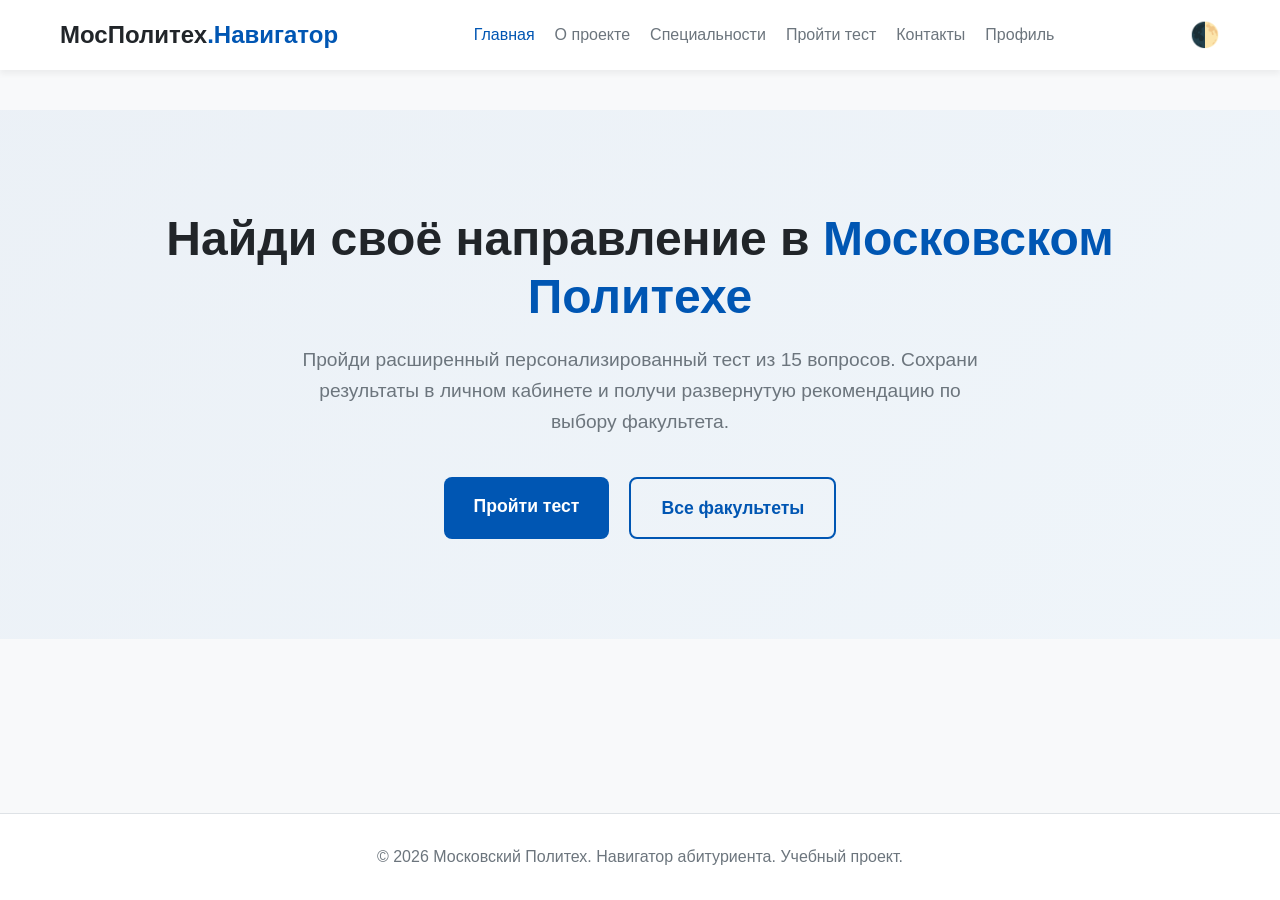
==== index.html @ 0cbd07aa "Initial commit: сайт для лабораторной работы" ====
<!DOCTYPE html>
<html lang="ru" data-theme="light">
<head>
    <meta charset="UTF-8">
    <meta name="viewport" content="width=device-width, initial-scale=1.0">
    <title>Выбор профессии | Московский Политех</title>
    <link rel="stylesheet" href="css/base.css">
    <link rel="stylesheet" href="css/layout.css">
    <link rel="stylesheet" href="css/components.css">
    <link rel="stylesheet" href="css/pages.css">
</head>
<body>
    <div class="cursor-follower"></div>
    <header class="header">
        <div class="container header__inner">
            <a href="index.html" class="logo">МосПолитех<span>.Навигатор</span></a>
            <nav class="nav">
                <a href="index.html" class="nav__link active">Главная</a>
                <a href="about.html" class="nav__link">О проекте</a>
                <a href="specialties.html" class="nav__link">Специальности</a>
                <a href="test.html" class="nav__link">Пройти тест</a>
                <a href="contacts.html" class="nav__link">Контакты</a>
                <a href="profile.html" class="nav__link" id="profile-link">Профиль</a>
            </nav>
            <div class="header__actions">
                <button id="theme-toggle" class="btn-icon" title="Сменить тему">🌓</button>
            </div>
        </div>
    </header>

    <main class="main">
        <section class="hero">
            <div class="container hero__content">
                <h1 class="hero__title">Найди своё направление в <span class="highlight">Московском Политехе</span></h1>
                <p class="hero__subtitle">Пройди расширенный персонализированный тест из 15 вопросов. Сохрани результаты в личном кабинете и получи развернутую рекомендацию по выбору факультета.</p>
                <div class="hero__buttons">
                    <a href="test.html" class="btn btn--primary btn--large">Пройти тест</a>
                    <a href="specialties.html" class="btn btn--outline btn--large">Все факультеты</a>
                </div>
            </div>
        </section>
    </main>

    <div id="auth-modal" class="modal">
        <div class="modal__content">
            <span class="modal__close">&times;</span>
            <div id="login-view">
                <h2>Вход в профиль</h2>
                <form id="login-form">
                    <input type="email" id="login-email" placeholder="Электронная почта" required>
                    <input type="password" id="login-password" placeholder="Пароль" required>
                    <button type="submit" class="btn btn--primary btn--full">Войти</button>
                </form>
                <p class="auth-toggle">Нет аккаунта? <span id="show-register">Зарегистрироваться</span></p>
            </div>
            <div id="register-view" style="display: none;">
                <h2>Регистрация</h2>
                <form id="register-form">
                    <div class="form-row">
                        <input type="text" id="reg-firstname" placeholder="Имя" required>
                        <input type="text" id="reg-lastname" placeholder="Фамилия" required>
                    </div>
                    <input type="number" id="reg-age" placeholder="Возраст" min="14" max="30" required>
                    <input type="email" id="reg-email" placeholder="Электронная почта" required>
                    <input type="password" id="reg-password" placeholder="Пароль" required>
                    <button type="submit" class="btn btn--primary btn--full">Зарегистрироваться</button>
                </form>
                <p class="auth-toggle">Уже есть аккаунт? <span id="show-login">Войти</span></p>
            </div>
            <p class="modal__note">Регистрация нужна для сохранения развернутых результатов теста.</p>
        </div>
    </div>

    <footer class="footer">
        <div class="container"><p>&copy; 2026 Московский Политех. Навигатор абитуриента. Учебный проект.</p></div>
    </footer>

    <script src="js/main.js"></script>
    <script src="js/auth.js"></script>
</body>
</html>
---- css/base.css ----
:root {
    --bg-color: #f8f9fa;
    --text-color: #212529;
    --card-bg: #ffffff;
    --accent-color: #0056b3;
    --accent-hover: #004494;
    --secondary-color: #6c757d;
    --border-color: #dee2e6;
    --shadow: 0 4px 6px rgba(0, 0, 0, 0.05);
    --transition: all 0.3s ease;
}

[data-theme="dark"] {
    --bg-color: #121212;
    --text-color: #e9ecef;
    --card-bg: #1e1e1e;
    --accent-color: #4dabf7;
    --accent-hover: #339af0;
    --secondary-color: #adb5bd;
    --border-color: #343a40;
    --shadow: 0 4px 6px rgba(0, 0, 0, 0.3);
}

* { box-sizing: border-box; margin: 0; padding: 0; }
html { scroll-behavior: smooth; }

body {
    font-family: 'Segoe UI', Roboto, Helvetica, Arial, sans-serif;
    background-color: var(--bg-color);
    color: var(--text-color);
    transition: var(--transition);
    line-height: 1.6;
    overflow-x: hidden;
    display: flex;
    flex-direction: column;
    min-height: 100vh;
}
---- css/layout.css ----
.container { 
    max-width: 1200px; 
    margin: 0 auto; 
    padding: 0 20px; 
}

.main { 
    flex: 1; 
    padding: 40px 0; 
}

/* Header */
.header { 
    background-color: var(--card-bg); 
    box-shadow: var(--shadow); 
    position: sticky; 
    top: 0; 
    z-index: 100; 
}
.header__inner { 
    display: flex; 
    justify-content: space-between; 
    align-items: center; 
    height: 70px; 
}
.logo { 
    font-size: 1.5rem; 
    font-weight: bold; 
    color: var(--text-color); 
    text-decoration: none; 
}
.logo span { color: var(--accent-color); }

.nav { display: flex; gap: 20px; }
.nav__link { 
    color: var(--secondary-color); 
    text-decoration: none; 
    font-weight: 500; 
    transition: var(--transition); 
}
.nav__link:hover, .nav__link.active { color: var(--accent-color); }

.header__actions { display: flex; align-items: center; gap: 15px; }
.user-display { font-weight: 600; color: var(--accent-color); cursor: pointer; }

/* Footer */
.footer { 
    background-color: var(--card-bg); 
    padding: 30px 0; 
    text-align: center; 
    color: var(--secondary-color); 
    border-top: 1px solid var(--border-color); 
    margin-top: auto; 
}

/* Адаптив для шапки */
@media (max-width: 768px) {
    .header__inner { flex-direction: column; height: auto; padding: 15px 0; gap: 15px; }
    .nav { flex-wrap: wrap; justify-content: center; gap: 10px; }
}
---- css/components.css ----
/* Кнопки */
.btn { 
    padding: 10px 20px; 
    border: none; 
    border-radius: 8px; 
    cursor: pointer; 
    font-weight: 600; 
    text-decoration: none; 
    display: inline-block; 
    transition: var(--transition); 
    font-size: 1rem; 
    text-align: center;
}
.btn:disabled { opacity: 0.5; cursor: not-allowed; pointer-events: none; }
.btn--primary { background-color: var(--accent-color); color: white; }
.btn--primary:hover:not(:disabled) { background-color: var(--accent-hover); }
.btn--outline { background-color: transparent; border: 2px solid var(--accent-color); color: var(--accent-color); }
.btn--outline:hover:not(:disabled) { background-color: var(--accent-color); color: white; }
.btn--large { padding: 15px 30px; font-size: 1.1rem; }
.btn--full { width: 100%; }
.btn-icon { background: none; border: none; font-size: 1.5rem; cursor: pointer; color: var(--text-color); }

/* Карточки */
.cards-grid { 
    display: grid; 
    grid-template-columns: repeat(auto-fit, minmax(300px, 1fr)); 
    gap: 30px; 
    margin-bottom: 60px; 
}
.card { 
    background-color: var(--card-bg); 
    padding: 30px; 
    border-radius: 12px; 
    box-shadow: var(--shadow); 
    transition: var(--transition); 
    border: 1px solid var(--border-color); 
}
.card:hover { transform: translateY(-5px); box-shadow: 0 10px 20px rgba(0,0,0,0.1); }
.card h3 { margin-bottom: 15px; color: var(--accent-color); font-size: 1.2rem; }
.tag { 
    display: inline-block; 
    background-color: rgba(0, 86, 179, 0.1); 
    color: var(--accent-color); 
    padding: 4px 10px; 
    border-radius: 20px; 
    font-size: 0.85rem; 
    margin-top: 15px; 
    margin-right: 5px; 
}

/* Модальное окно */
.modal { 
    display: none; 
    position: fixed; 
    z-index: 200; 
    left: 0; top: 0; 
    width: 100%; height: 100%; 
    background-color: rgba(0,0,0,0.6); 
    align-items: center; 
    justify-content: center; 
    backdrop-filter: blur(4px); 
}
.modal__content { 
    background-color: var(--card-bg); 
    padding: 40px; 
    border-radius: 12px; 
    width: 90%; 
    max-width: 450px; 
    position: relative; 
    box-shadow: var(--shadow); 
}
.modal__close { 
    position: absolute; 
    top: 15px; right: 20px; 
    font-size: 28px; 
    cursor: pointer; 
    color: var(--secondary-color); 
}
.modal input { 
    width: 100%; 
    padding: 12px; 
    margin: 10px 0; 
    border: 1px solid var(--border-color); 
    border-radius: 6px; 
    background-color: var(--bg-color); 
    color: var(--text-color); 
    font-size: 1rem; 
}
.modal input:focus { outline: 2px solid var(--accent-color); border-color: transparent; }

/* Строка для Имени и Фамилии в одну линию */
.form-row {
    display: flex;
    gap: 15px;
}
.form-row input {
    flex: 1;
    margin: 10px 0;
}

.auth-toggle { text-align: center; margin-top: 15px; font-size: 0.9rem; color: var(--secondary-color); }
.auth-toggle span { color: var(--accent-color); cursor: pointer; font-weight: 600; text-decoration: underline; }
.modal__note { font-size: 0.8rem; color: var(--secondary-color); margin-top: 20px; text-align: center; }

/* Курсор */
.cursor-follower { 
    position: fixed; 
    width: 20px; height: 20px; 
    background-color: var(--accent-color); 
    border-radius: 50%; 
    pointer-events: none; 
    z-index: 9999; 
    transition: transform 0.1s ease-out, opacity 0.3s ease; 
    mix-blend-mode: difference; 
    opacity: 0; /* Скрыт по умолчанию, чтобы не прыгать из (0,0) */
}

/* Адаптив для модалки и курсора */
@media (max-width: 480px) {
    .form-row { flex-direction: column; gap: 0; }
    .cursor-follower { display: none !important; }
}

/* Адаптация счетчика LiveInternet в подвале */
.footer-counter {
    display: flex;
    justify-content: center;
    align-items: center;
    margin-top: 15px;
    flex-wrap: wrap;
    gap: 10px;
}
.footer-counter img, .footer-counter a {
    max-width: 100%;
    height: auto;
}
---- css/pages.css ----
/* Главная (Hero) */
.hero { 
    padding: 100px 0; 
    text-align: center; 
    background: linear-gradient(135deg, rgba(0,86,179,0.05) 0%, rgba(77,171,247,0.05) 100%); 
}
.hero__title { font-size: 3rem; margin-bottom: 20px; line-height: 1.2; }
.highlight { color: var(--accent-color); }
.hero__subtitle { font-size: 1.2rem; color: var(--secondary-color); max-width: 700px; margin: 0 auto 40px; }
.hero__buttons { display: flex; gap: 20px; justify-content: center; }

/* Общие стили страниц */
.page-title { text-align: center; margin-bottom: 40px; font-size: 2.5rem; }

/* Страница "О проекте" (60% на ПК, 90% на мобильных) */
.content-block { 
    width: 60%; 
    margin: 0 auto; 
    font-size: 1.1rem; 
    text-align: center; 
}
.content-block p { margin-bottom: 15px; }

/* === СТИЛИ ТЕСТА (ИСПРАВЛЕННЫЕ) === */
.test-wrapper { max-width: 800px; margin: 0 auto; text-align: center; }
.progress-bar { width: 100%; height: 8px; background-color: var(--border-color); border-radius: 4px; overflow: hidden; margin-bottom: 20px; }
.progress-fill { height: 100%; background-color: var(--accent-color); width: 0%; transition: width 0.3s ease; }

/* Сетка для ДВУХ кнопок: жестко фиксирует размеры */
.answers-grid { 
    display: grid; 
    grid-template-columns: 1fr 1fr; /* Две равные колонки на ПК */
    gap: 20px; 
    margin: 30px 0; 
    width: 100%;
}

.answer-btn { 
    background-color: var(--card-bg); 
    border: 2px solid var(--border-color); 
    color: var(--text-color); 
    border-radius: 12px; 
    cursor: pointer; 
    text-align: center; 
    font-size: 1.05rem; 
    line-height: 1.4;
    padding: 25px 20px; 
    min-height: 140px; /* Фиксированная минимальная высота */
    
    /* Центрирование содержимого */
    display: flex;
    align-items: center;
    justify-content: center;
    
    /* ЗАПРЕТ на изменение размера */
    width: 100%;
    box-sizing: border-box;
    flex-shrink: 0;
    transition: all 0.2s ease;
}

.answer-btn:hover { 
    border-color: var(--accent-color); 
    background-color: rgba(0, 86, 179, 0.05); 
}

/* Состояние выбора: МЕНЯЕМ ТОЛЬКО цвет и рамку, НЕ шрифт! */
.answer-btn.selected { 
    border: 3px solid var(--accent-color); 
    background-color: rgba(0, 86, 179, 0.1); 
    transform: scale(1.02); /* Легкий визуальный отклик без сдвига соседних элементов */
}

.quiz-navigation { display: flex; justify-content: space-between; margin-top: 30px; }

.result-box { background-color: var(--card-bg); padding: 40px; border-radius: 12px; box-shadow: var(--shadow); text-align: left; }
.success-message { color: #28a745; margin-top: 15px; font-weight: bold; }

.locked-content { filter: blur(5px); user-select: none; pointer-events: none; margin-top: 20px; transition: filter 0.3s; }
.locked-content.unlocked { filter: blur(0); user-select: auto; pointer-events: auto; }
.specialties-list { margin-top: 15px; padding-left: 20px; color: var(--secondary-color); }
.specialties-list li { margin-bottom: 8px; }

/* Адаптив для страниц */
@media (max-width: 768px) {
    .hero__title { font-size: 2rem; }
    .hero__buttons { flex-direction: column; align-items: center; }
    .content-block { width: 90%; } 
    
    /* На мобильных кнопки становятся друг под другом, но все еще фиксированной ширины */
    .answers-grid { 
        grid-template-columns: 1fr; 
        gap: 15px;
    }
    .answer-btn {
        min-height: 100px;
        font-size: 1rem;
        padding: 20px 15px;
    }
    
    .quiz-navigation { flex-direction: column; gap: 10px; }
    .quiz-navigation .btn { width: 100%; }
}

/* === СТРАНИЦА ПРОФИЛЯ === */
.profile-wrapper {
    display: grid;
    grid-template-columns: 1fr 2fr;
    gap: 30px;
    max-width: 1000px;
    margin: 0 auto;
}

.profile-card {
    background-color: var(--card-bg);
    padding: 30px;
    border-radius: 12px;
    box-shadow: var(--shadow);
    text-align: center;
}

.profile-avatar-section {
    margin-bottom: 30px;
}

.avatar-container {
    position: relative;
    width: 120px;
    height: 120px;
    margin: 0 auto 15px;
}

.avatar-circle {
    width: 120px;
    height: 120px;
    border-radius: 50%;
    background-color: var(--accent-color);
    color: white;
    display: flex;
    align-items: center;
    justify-content: center;
    font-size: 2.5rem;
    font-weight: bold;
    background-size: cover;
    background-position: center;
    border: 3px solid var(--border-color);
}

.avatar-upload-btn {
    position: absolute;
    bottom: 0;
    right: 0;
    width: 35px;
    height: 35px;
    background-color: var(--accent-color);
    color: white;
    border-radius: 50%;
    display: flex;
    align-items: center;
    justify-content: center;
    cursor: pointer;
    font-size: 1.2rem;
    border: 2px solid var(--card-bg);
    transition: var(--transition);
}

.avatar-upload-btn:hover {
    background-color: var(--accent-hover);
    transform: scale(1.1);
}

.profile-name {
    font-size: 1.5rem;
    margin-bottom: 5px;
}

.profile-info {
    text-align: left;
    margin-bottom: 30px;
}

.profile-info-row {
    display: flex;
    align-items: center;
    padding: 12px 0;
    border-bottom: 1px solid var(--border-color);
}

.profile-info-row:last-child {
    border-bottom: none;
}

.profile-label {
    font-weight: 600;
    color: var(--secondary-color);
    min-width: 100px;
}

.profile-value {
    flex: 1;
    color: var(--text-color);
}

.profile-actions {
    margin-top: 20px;
}

.profile-test-result {
    background-color: var(--card-bg);
    padding: 30px;
    border-radius: 12px;
    box-shadow: var(--shadow);
}

.profile-test-result h3 {
    margin-bottom: 20px;
    color: var(--accent-color);
}

.empty-state {
    text-align: center;
    padding: 40px 20px;
    color: var(--secondary-color);
}

.empty-state a {
    color: var(--accent-color);
    text-decoration: underline;
}

.result-card {
    background-color: var(--bg-color);
    padding: 20px;
    border-radius: 8px;
    border-left: 4px solid var(--accent-color);
}

.result-card h4 {
    margin-bottom: 10px;
    font-size: 1.3rem;
}

.btn--small {
    padding: 6px 12px;
    font-size: 0.85rem;
}

/* Адаптив для профиля */
@media (max-width: 768px) {
    .profile-wrapper {
        grid-template-columns: 1fr;
    }
    
    .profile-info-row {
        flex-direction: column;
        align-items: flex-start;
        gap: 5px;
    }
    
    .profile-label {
        min-width: auto;
    }
}

/* === СТРАНИЦА ПРОФИЛЯ === */
.profile-wrapper {
    display: grid;
    grid-template-columns: 1fr 2fr;
    gap: 30px;
    max-width: 1000px;
    margin: 0 auto;
}

.profile-card {
    background-color: var(--card-bg);
    padding: 30px;
    border-radius: 12px;
    box-shadow: var(--shadow);
    text-align: center;
}

.profile-avatar-section {
    margin-bottom: 30px;
}

.avatar-container {
    position: relative;
    width: 120px;
    height: 120px;
    margin: 0 auto 15px;
}

.avatar-circle {
    width: 120px;
    height: 120px;
    border-radius: 50%;
    background-color: var(--accent-color);
    color: white;
    display: flex;
    align-items: center;
    justify-content: center;
    font-size: 2.5rem;
    font-weight: bold;
    background-size: cover;
    background-position: center;
    border: 3px solid var(--border-color);
}

.avatar-upload-btn {
    position: absolute;
    bottom: 0;
    right: 0;
    width: 35px;
    height: 35px;
    background-color: var(--accent-color);
    color: white;
    border-radius: 50%;
    display: flex;
    align-items: center;
    justify-content: center;
    cursor: pointer;
    font-size: 1.2rem;
    border: 2px solid var(--card-bg);
    transition: var(--transition);
}

.avatar-upload-btn:hover {
    background-color: var(--accent-hover);
    transform: scale(1.1);
}

.profile-name {
    font-size: 1.5rem;
    margin-bottom: 5px;
}

.profile-info {
    text-align: left;
    margin-bottom: 30px;
}

.profile-info-row {
    display: flex;
    align-items: center;
    padding: 12px 0;
    border-bottom: 1px solid var(--border-color);
}

.profile-info-row:last-child {
    border-bottom: none;
}

.profile-label {
    font-weight: 600;
    color: var(--secondary-color);
    min-width: 100px;
}

.profile-value {
    flex: 1;
    color: var(--text-color);
}

.profile-actions {
    margin-top: 20px;
}

.profile-test-result {
    background-color: var(--card-bg);
    padding: 30px;
    border-radius: 12px;
    box-shadow: var(--shadow);
}

.profile-test-result h3 {
    margin-bottom: 20px;
    color: var(--accent-color);
}

.empty-state {
    text-align: center;
    padding: 40px 20px;
    color: var(--secondary-color);
}

.empty-state a {
    color: var(--accent-color);
    text-decoration: underline;
}

.result-card {
    background-color: var(--bg-color);
    padding: 20px;
    border-radius: 8px;
    border-left: 4px solid var(--accent-color);
}

.result-card h4 {
    margin-bottom: 10px;
    font-size: 1.3rem;
}

.btn--small {
    padding: 6px 12px;
    font-size: 0.85rem;
}

@media (max-width: 768px) {
    .profile-wrapper {
        grid-template-columns: 1fr;
    }
    
    .profile-info-row {
        flex-direction: column;
        align-items: flex-start;
        gap: 5px;
    }
    
    .profile-label {
        min-width: auto;
    }
}
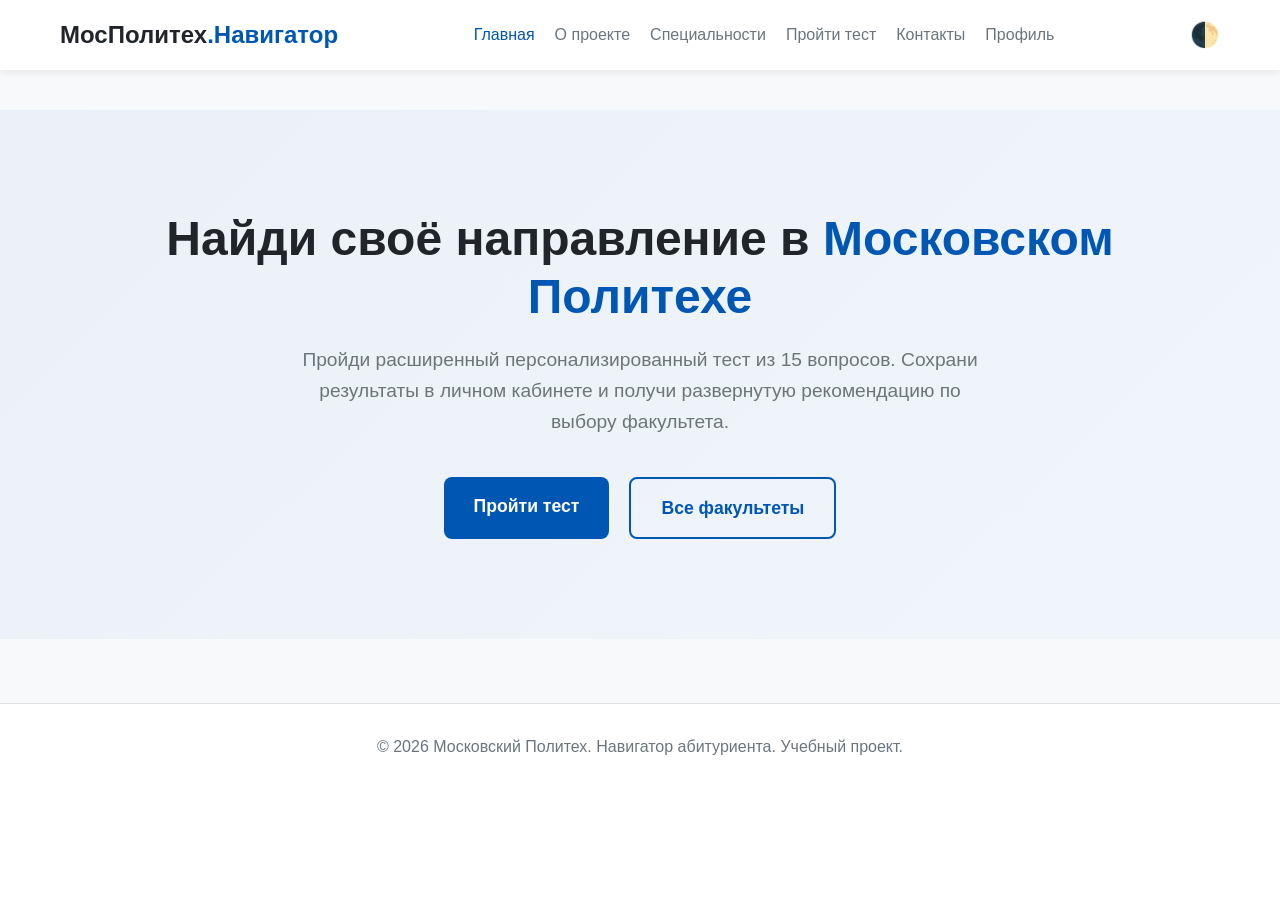
==== commit 4e7bc5bf: "Add LiveInternet counter to all pages" ====
--- a/index.html
+++ b/index.html
@@ -73,6 +73,15 @@
 
     <footer class="footer">
         <div class="container"><p>&copy; 2026 Московский Политех. Навигатор абитуриента. Учебный проект.</p></div>
+        <divc class="footer-counter">
+          <!--LiveInternet counter-->
+          <a href="https://www.liveinternet.ru/click"
+            target="_blank"><img id="licnt1DF6" width="88" height="31" style="border:0" 
+            title="LiveInternet: показано число просмотров и посетителей за 24 часа"
+            src="[data-uri]"
+            alt=""/>
+          </a>
+        </div>
     </footer>
 
     <script src="js/main.js"></script>
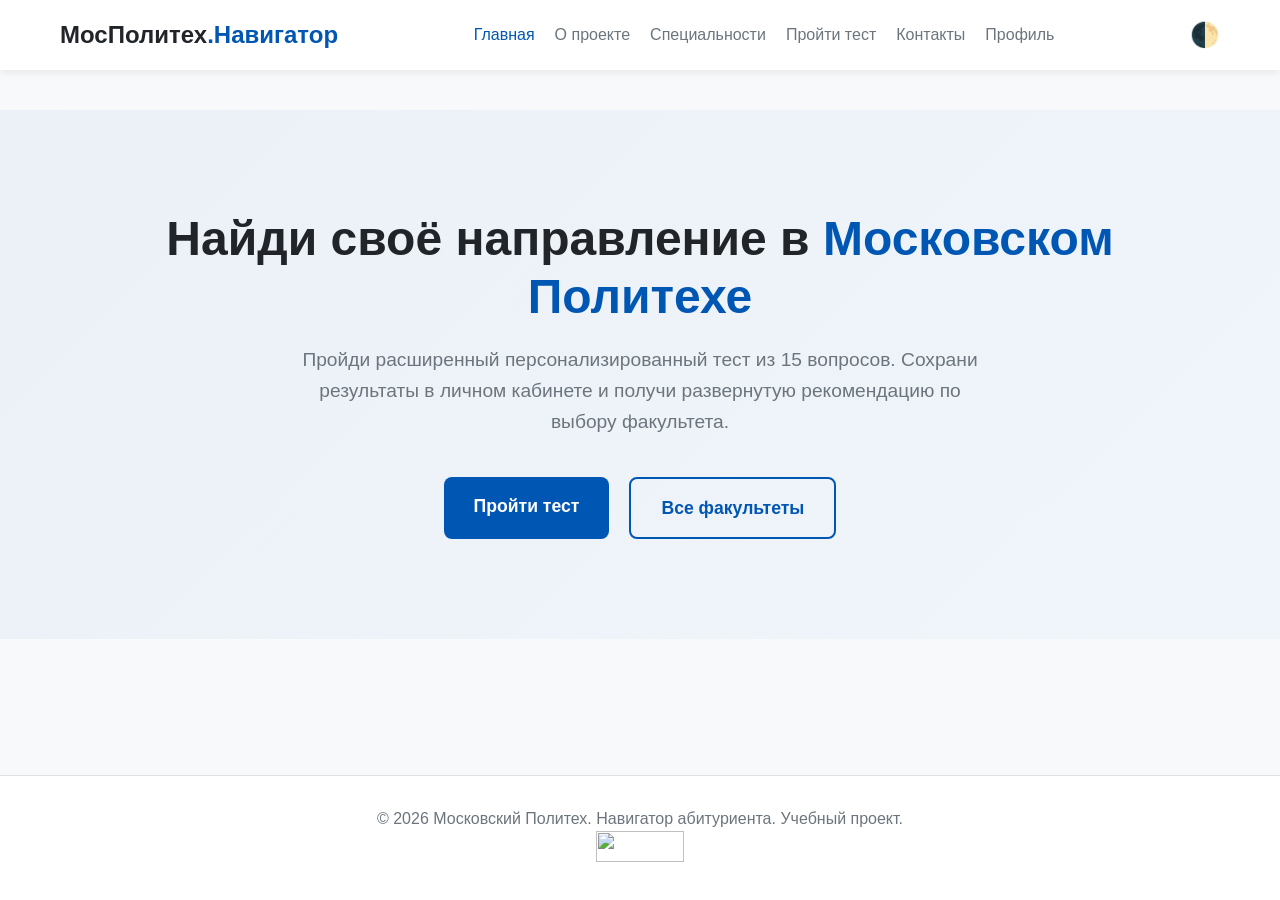
==== commit 5188e4d8: "Fix LiveInternet counter HTML and visibility" ====
--- a/index.html
+++ b/index.html
@@ -73,14 +73,25 @@
 
     <footer class="footer">
         <div class="container"><p>&copy; 2026 Московский Политех. Навигатор абитуриента. Учебный проект.</p></div>
-        <divc class="footer-counter">
+        <div class="footer-counter">
           <!--LiveInternet counter-->
           <a href="https://www.liveinternet.ru/click"
-            target="_blank"><img id="licnt1DF6" width="88" height="31" style="border:0" 
+            target="_blank">
+            <img id="licnt542B" width="88" height="31" style="border:0" 
             title="LiveInternet: показано число просмотров и посетителей за 24 часа"
             src="[data-uri]"
             alt=""/>
           </a>
+          <script>
+          (function(d,s){
+            d.getElementById("licnt542B").src=
+            "https://counter.yadro.ru/hit?t52.1;r"+escape(d.referrer)+
+            ((typeof(s)=="undefined")?"":";s"+s.width+"*"+s.height+"*"+
+            (s.colorDepth?s.colorDepth:s.pixelDepth))+";u"+escape(d.URL)+
+            ";h"+escape(d.title.substring(0,150))+";"+Math.random()
+          })(document,screen)
+          </script>
+          <!--/LiveInternet-->
         </div>
     </footer>
 
--- a/css/components.css
+++ b/css/components.css
@@ -122,7 +122,7 @@
 }
 
 /* Адаптация счетчика LiveInternet в подвале */
-.footer-counter {
+/* .footer-counter {
     display: flex;
     justify-content: center;
     align-items: center;
@@ -133,4 +133,4 @@
 .footer-counter img, .footer-counter a {
     max-width: 100%;
     height: auto;
-}+} */
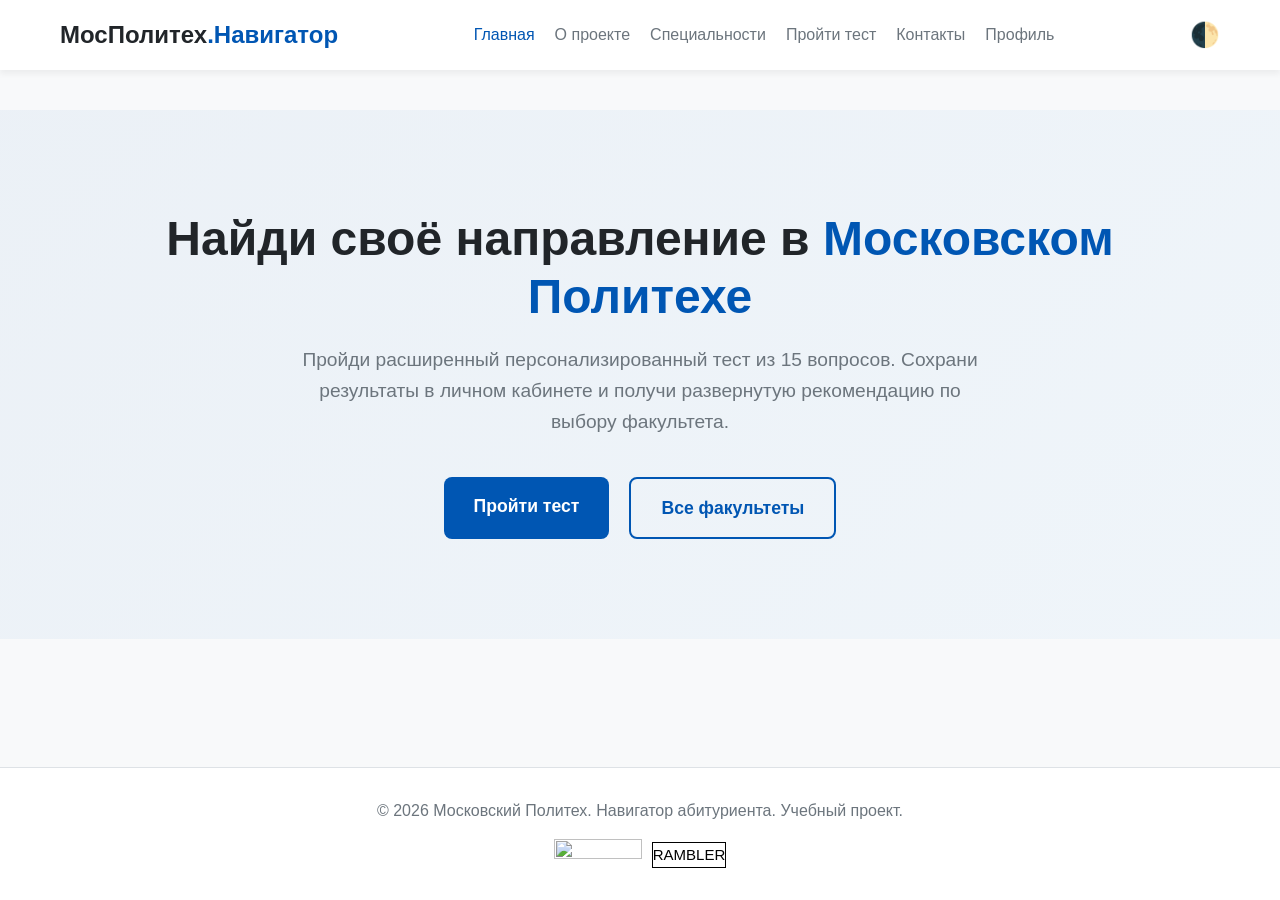
==== commit 01d6cd09: "Add event tracking for test completion" ====
--- a/index.html
+++ b/index.html
@@ -8,6 +8,34 @@
     <link rel="stylesheet" href="css/layout.css">
     <link rel="stylesheet" href="css/components.css">
     <link rel="stylesheet" href="css/pages.css">
+
+    <script>
+        (function (w, d, c) {
+        (w[c] = w[c] || []).push(function() {
+            var options = {
+                project: 7752939,
+                attributes_dataset: [ "your-attribute1234" ],
+                trackHashes: true,
+                user_id: null,
+            };
+            try {
+                w.top100Counter = new top100(options);
+            } catch(e) { }
+        });
+        var n = d.getElementsByTagName("script")[0],
+        s = d.createElement("script"),
+        f = function () { n.parentNode.insertBefore(s, n); };
+        s.type = "text/javascript";
+        s.async = true;
+        s.src =
+        (d.location.protocol == "https:" ? "https:" : "http:") +
+        "//st.top100.ru/top100/top100.js";
+
+        if (w.opera == "[object Opera]") {
+        d.addEventListener("DOMContentLoaded", f, false);
+    } else { f(); }
+    })(window, document, "_top100q");
+    </script>
 </head>
 <body>
     <div class="cursor-follower"></div>
@@ -92,6 +120,12 @@
           })(document,screen)
           </script>
           <!--/LiveInternet-->
+          <!-- Top100 (Rambler) Counter - Minimal Text -->
+          <a href="https://top100.rambler.ru/top100/" target="_blank" 
+            style="font-family: Arial, sans-serif; font-size: 15px; color: #000; text-decoration: none; border: 1px #000 solid; ">
+              RAMBLER
+          </a>
+          <!-- /Top100 Counter -->
         </div>
     </footer>
 
--- a/css/components.css
+++ b/css/components.css
@@ -121,8 +121,7 @@
     .cursor-follower { display: none !important; }
 }
 
-/* Адаптация счетчика LiveInternet в подвале */
-/* .footer-counter {
+.footer-counter {
     display: flex;
     justify-content: center;
     align-items: center;
@@ -133,4 +132,4 @@
 .footer-counter img, .footer-counter a {
     max-width: 100%;
     height: auto;
-} */+}
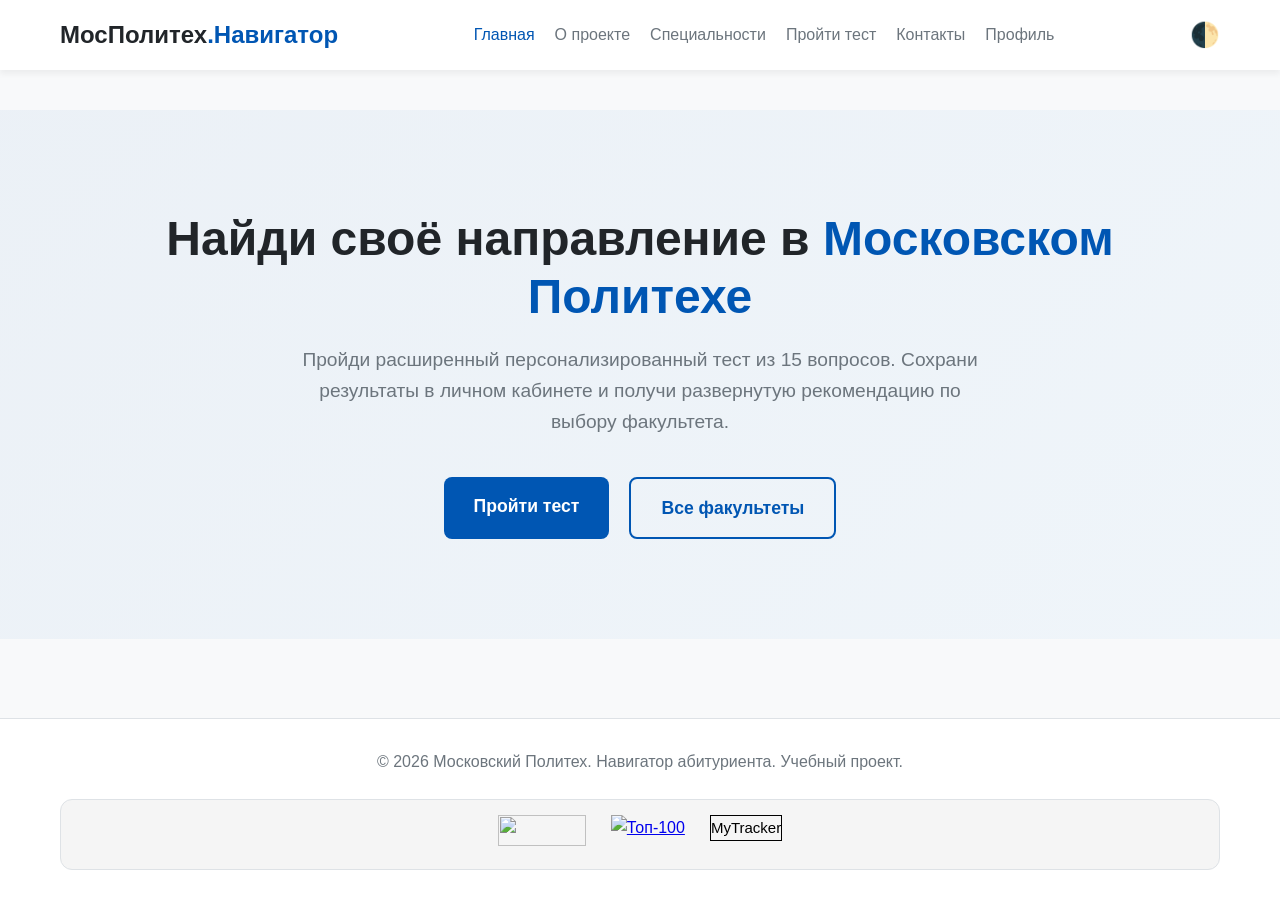
==== commit f6a995c4: "last update" ====
--- a/index.html
+++ b/index.html
@@ -8,34 +8,36 @@
     <link rel="stylesheet" href="css/layout.css">
     <link rel="stylesheet" href="css/components.css">
     <link rel="stylesheet" href="css/pages.css">
-
+    
+    <!-- === СКРИПТ РАМБЛЕР/ТОП-100 === -->
     <script>
         (function (w, d, c) {
-        (w[c] = w[c] || []).push(function() {
-            var options = {
-                project: 7752939,
-                attributes_dataset: [ "your-attribute1234" ],
-                trackHashes: true,
-                user_id: null,
-            };
-            try {
-                w.top100Counter = new top100(options);
-            } catch(e) { }
-        });
-        var n = d.getElementsByTagName("script")[0],
-        s = d.createElement("script"),
-        f = function () { n.parentNode.insertBefore(s, n); };
-        s.type = "text/javascript";
-        s.async = true;
-        s.src =
-        (d.location.protocol == "https:" ? "https:" : "http:") +
-        "//st.top100.ru/top100/top100.js";
+            (w[c] = w[c] || []).push(function() {
+                var options = { project: 7752939, trackHashes: true };
+                try { w.top100Counter = new top100(options); } catch(e) { }
+            });
+            var n = d.getElementsByTagName("script")[0], s = d.createElement("script"),
+            f = function () { n.parentNode.insertBefore(s, n); };
+            s.type = "text/javascript"; s.async = true;
+            s.src = (d.location.protocol == "https:" ? "https:" : "http:") + "//st.top100.ru/top100/top100.js";
+            if (w.opera == "[object Opera]") { d.addEventListener("DOMContentLoaded", f, false); } else { f(); }
+        })(window, document, "_top100q");
+    </script>
 
-        if (w.opera == "[object Opera]") {
-        d.addEventListener("DOMContentLoaded", f, false);
-    } else { f(); }
-    })(window, document, "_top100q");
+    <!-- === Top.Mail.Ru counter (MyTracker) === -->
+    <script type="text/javascript">
+    var _tmr = window._tmr || (window._tmr = []);
+    _tmr.push({id: "3803659", type: "pageView", start: (new Date()).getTime()});
+    (function (d, w, id) {
+      if (d.getElementById(id)) return;
+      var ts = d.createElement("script"); ts.type = "text/javascript"; ts.async = true; ts.id = id;
+      ts.src = "https://top-fwz1.mail.ru/js/code.js";
+      var f = function () {var s = d.getElementsByTagName("script")[0]; s.parentNode.insertBefore(ts, s);};
+      if (w.opera == "[object Opera]") { d.addEventListener("DOMContentLoaded", f, false); } else { f(); }
+    })(document, window, "tmr-code");
     </script>
+    <noscript><div><img src="https://top-fwz1.mail.ru/counter?id=3803659;js=na" style="position:absolute;left:-9999px;" alt="Top.Mail.Ru" /></div></noscript>
+    <!-- /Top.Mail.Ru counter -->
 </head>
 <body>
     <div class="cursor-follower"></div>
@@ -100,35 +102,43 @@
     </div>
 
     <footer class="footer">
-        <div class="container"><p>&copy; 2026 Московский Политех. Навигатор абитуриента. Учебный проект.</p></div>
-        <div class="footer-counter">
-          <!--LiveInternet counter-->
-          <a href="https://www.liveinternet.ru/click"
-            target="_blank">
-            <img id="licnt542B" width="88" height="31" style="border:0" 
-            title="LiveInternet: показано число просмотров и посетителей за 24 часа"
-            src="[data-uri]"
-            alt=""/>
-          </a>
-          <script>
-          (function(d,s){
-            d.getElementById("licnt542B").src=
-            "https://counter.yadro.ru/hit?t52.1;r"+escape(d.referrer)+
-            ((typeof(s)=="undefined")?"":";s"+s.width+"*"+s.height+"*"+
-            (s.colorDepth?s.colorDepth:s.pixelDepth))+";u"+escape(d.URL)+
-            ";h"+escape(d.title.substring(0,150))+";"+Math.random()
-          })(document,screen)
-          </script>
-          <!--/LiveInternet-->
-          <!-- Top100 (Rambler) Counter - Minimal Text -->
-          <a href="https://top100.rambler.ru/top100/" target="_blank" 
-            style="font-family: Arial, sans-serif; font-size: 15px; color: #000; text-decoration: none; border: 1px #000 solid; ">
-              RAMBLER
-          </a>
-          <!-- /Top100 Counter -->
+        <div class="container">
+            <p>&copy; 2026 Московский Политех. Навигатор абитуриента. Учебный проект.</p>
+            
+            <div class="footer-counter">
+                <!-- LiveInternet counter -->
+                <a href="https://www.liveinternet.ru/click" target="_blank">
+                    <img id="licnt542B" width="88" height="31" style="border:0" title="LiveInternet"
+                    src="[data-uri]" alt=""/>
+                </a>
+                <script>
+                (function(d,s){
+                    d.getElementById("licnt542B").src=
+                    "https://counter.yadro.ru/hit?t52.1;r"+escape(d.referrer)+
+                    ((typeof(s)=="undefined")?"":";s"+s.width+"*"+s.height+"*"+
+                    (s.colorDepth?s.colorDepth:s.pixelDepth))+";u"+escape(d.URL)+
+                    ";h"+escape(d.title.substring(0,150))+";"+Math.random()
+                })(document,screen)
+                </script>
+
+                <!-- Top100 (Rambler) Counter -->
+                <a href="https://top100.rambler.ru/top100/" target="_blank">
+                    <img src="https://counter.rambler.ru/top100.cnt?pid=7752939" alt="Топ-100" style="border:0; height:31px; width:88px;" />
+                </a>
+
+                <!-- Top.Mail.Ru counter (видимая часть) -->
+                <a href="https://top.mail.ru/" target="_blank"
+                style="font-family: Arial, sans-serif; 
+                  font-size: 15px; color: #000000; 
+                  text-decoration: none; 
+                  border: 1px #000 solid;">
+                  <img src="https://top-fwz1.mail.ru/counter?id=3803659;js=na" style="position:absolute;left:-9999px;" alt="Top.Mail.Ru" />
+                  MyTracker
+                </a>
+                <!-- /Top.Mail.Ru -->
+            </div>
         </div>
     </footer>
-
     <script src="js/main.js"></script>
     <script src="js/auth.js"></script>
 </body>
--- a/css/components.css
+++ b/css/components.css
@@ -1,4 +1,4 @@
-/* Кнопки */
+/* === КНОПКИ === */
 .btn { 
     padding: 10px 20px; 
     border: none; 
@@ -18,9 +18,10 @@
 .btn--outline:hover:not(:disabled) { background-color: var(--accent-color); color: white; }
 .btn--large { padding: 15px 30px; font-size: 1.1rem; }
 .btn--full { width: 100%; }
+.btn--small { padding: 6px 12px; font-size: 0.85rem; }
 .btn-icon { background: none; border: none; font-size: 1.5rem; cursor: pointer; color: var(--text-color); }
 
-/* Карточки */
+/* === КАРТОЧКИ === */
 .cards-grid { 
     display: grid; 
     grid-template-columns: repeat(auto-fit, minmax(300px, 1fr)); 
@@ -48,7 +49,7 @@
     margin-right: 5px; 
 }
 
-/* Модальное окно */
+/* === МОДАЛЬНОЕ ОКНО === */
 .modal { 
     display: none; 
     position: fixed; 
@@ -102,7 +103,7 @@
 .auth-toggle span { color: var(--accent-color); cursor: pointer; font-weight: 600; text-decoration: underline; }
 .modal__note { font-size: 0.8rem; color: var(--secondary-color); margin-top: 20px; text-align: center; }
 
-/* Курсор */
+/* === КУРСОР === */
 .cursor-follower { 
     position: fixed; 
     width: 20px; height: 20px; 
@@ -115,21 +116,65 @@
     opacity: 0; /* Скрыт по умолчанию, чтобы не прыгать из (0,0) */
 }
 
-/* Адаптив для модалки и курсора */
+/* === УЛУЧШЕННЫЙ ДИЗАЙН БЛОКА СЧЕТЧИКОВ В ПОДВАЛЕ === */
+.footer-counter {
+    display: flex;
+    justify-content: center;
+    align-items: flex-start; /* Выравнивание по верхнему краю для аккуратности */
+    margin-top: 25px;
+    flex-wrap: wrap;
+    gap: 25px; /* Расстояние между счетчиками */
+    
+    background-color: rgba(128, 128, 128, 0.08); 
+    padding: 15px 25px;
+    border-radius: 12px;
+    border: 1px solid var(--border-color);
+}
+
+/* Каждый счетчик как отдельный вертикальный блок */
+.counter-item {
+    display: flex;
+    flex-direction: column;
+    align-items: center;
+    text-decoration: none;
+    color: var(--secondary-color);
+    font-size: 11px;
+    font-family: Arial, sans-serif;
+    transition: opacity 0.3s ease;
+    line-height: 1.2;
+}
+
+.counter-item img {
+    border: 0 !important;
+    opacity: 0.75;
+    transition: opacity 0.3s ease, transform 0.3s ease;
+    max-height: 31px;
+    width: auto;
+    display: block;
+    margin-bottom: 6px; /* Отступ от картинки до текста */
+}
+
+/* Эффект при наведении на весь блок счетчика */
+.counter-item:hover img {
+    opacity: 1;
+    transform: scale(1.05);
+}
+
+.counter-item:hover .counter-label {
+    color: var(--accent-color);
+}
+
+/* === АДАПТИВ ДЛЯ МОБИЛЬНЫХ УСТРОЙСТВ === */
 @media (max-width: 480px) {
     .form-row { flex-direction: column; gap: 0; }
     .cursor-follower { display: none !important; }
-}
-
-.footer-counter {
-    display: flex;
-    justify-content: center;
-    align-items: center;
-    margin-top: 15px;
-    flex-wrap: wrap;
-    gap: 10px;
-}
-.footer-counter img, .footer-counter a {
-    max-width: 100%;
-    height: auto;
+    
+    .footer-counter {
+        justify-content: space-around;
+        gap: 15px;
+        padding: 15px 10px;
+    }
+    .counter-item {
+        flex: 1 1 30%; /* Равномерное распределение на маленьком экране */
+    }
 }
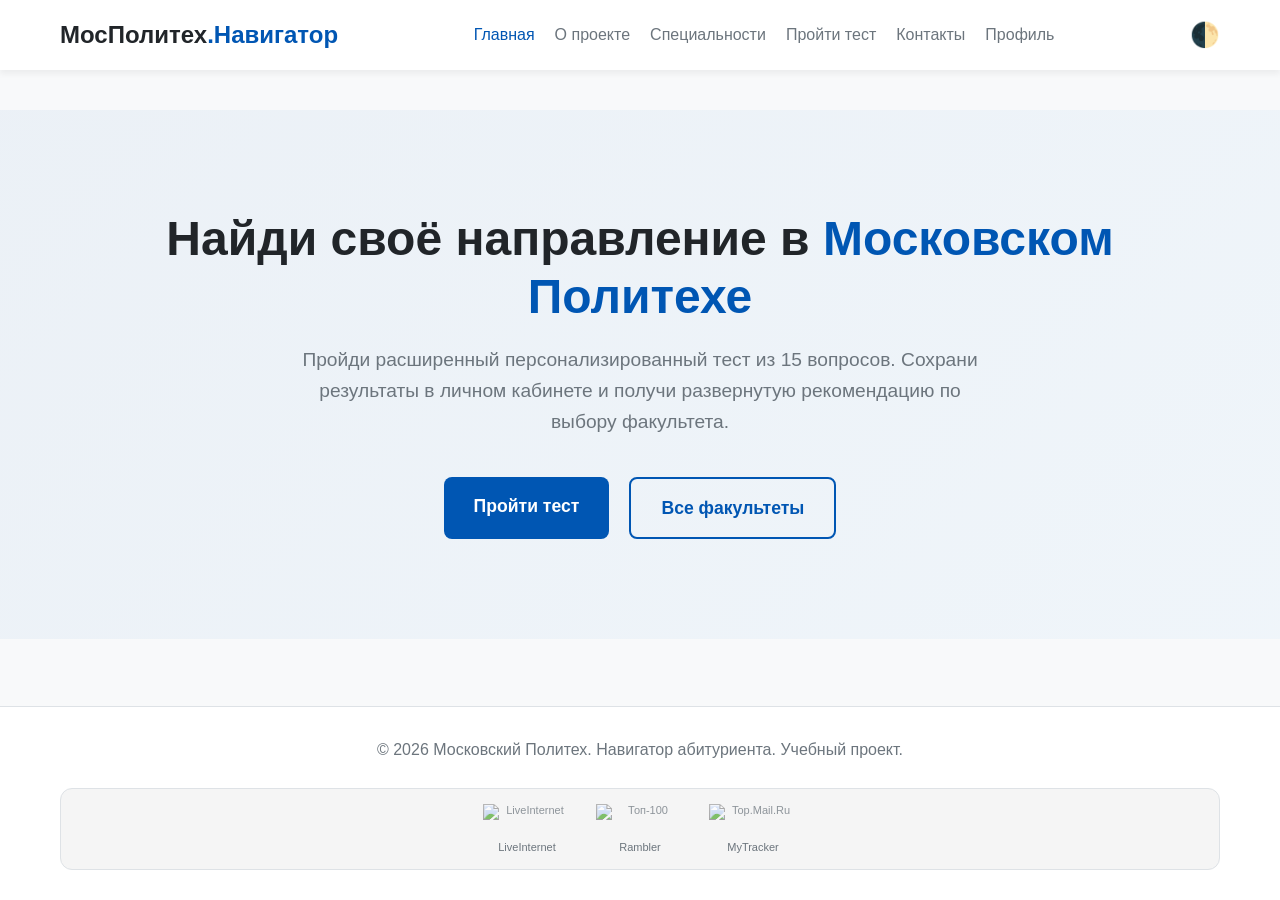
==== commit 46099b4b: "fix footer" ====
--- a/index.html
+++ b/index.html
@@ -102,42 +102,39 @@
     </div>
 
     <footer class="footer">
-        <div class="container">
-            <p>&copy; 2026 Московский Политех. Навигатор абитуриента. Учебный проект.</p>
+      <div class="container">
+        <p>&copy; 2026 Московский Политех. Навигатор абитуриента. Учебный проект.</p>
             
-            <div class="footer-counter">
-                <!-- LiveInternet counter -->
-                <a href="https://www.liveinternet.ru/click" target="_blank">
-                    <img id="licnt542B" width="88" height="31" style="border:0" title="LiveInternet"
-                    src="[data-uri]" alt=""/>
-                </a>
-                <script>
-                (function(d,s){
-                    d.getElementById("licnt542B").src=
-                    "https://counter.yadro.ru/hit?t52.1;r"+escape(d.referrer)+
-                    ((typeof(s)=="undefined")?"":";s"+s.width+"*"+s.height+"*"+
-                    (s.colorDepth?s.colorDepth:s.pixelDepth))+";u"+escape(d.URL)+
-                    ";h"+escape(d.title.substring(0,150))+";"+Math.random()
-                })(document,screen)
-                </script>
+        <div class="footer-counter">
+          <!-- LiveInternet counter -->
+          <a href="https://www.liveinternet.ru/click" target="_blank" class="counter-item">
+              <img id="licnt542B" width="88" height="31" style="border:0" title="LiveInternet"
+              src="[data-uri]" alt="LiveInternet"/>
+              <span class="counter-label">LiveInternet</span>
+          </a>
+          <script>
+          (function(d,s){
+              d.getElementById("licnt542B").src=
+              "https://counter.yadro.ru/hit?t52.1;r"+escape(d.referrer)+
+              ((typeof(s)=="undefined")?"":";s"+s.width+"*"+s.height+"*"+
+              (s.colorDepth?s.colorDepth:s.pixelDepth))+";u"+escape(d.URL)+
+              ";h"+escape(d.title.substring(0,150))+";"+Math.random()
+          })(document,screen)
+          </script>
 
-                <!-- Top100 (Rambler) Counter -->
-                <a href="https://top100.rambler.ru/top100/" target="_blank">
-                    <img src="https://counter.rambler.ru/top100.cnt?pid=7752939" alt="Топ-100" style="border:0; height:31px; width:88px;" />
-                </a>
+          <!-- Top100 (Rambler) Counter -->
+          <a href="https://top100.rambler.ru/top100/" target="_blank" class="counter-item">
+              <img src="https://counter.rambler.ru/top100.cnt?pid=7752939" alt="Топ-100" style="border: 1px black solid; height:31px; width:88px;" />
+              <span class="counter-label">Rambler</span>
+          </a>
 
-                <!-- Top.Mail.Ru counter (видимая часть) -->
-                <a href="https://top.mail.ru/" target="_blank"
-                style="font-family: Arial, sans-serif; 
-                  font-size: 15px; color: #000000; 
-                  text-decoration: none; 
-                  border: 1px #000 solid;">
-                  <img src="https://top-fwz1.mail.ru/counter?id=3803659;js=na" style="position:absolute;left:-9999px;" alt="Top.Mail.Ru" />
-                  MyTracker
-                </a>
-                <!-- /Top.Mail.Ru -->
-            </div>
+          <!-- Top.Mail.Ru counter -->
+          <a href="https://top.mail.ru/" target="_blank" class="counter-item">
+              <img src="https://top-fwz1.mail.ru/counter?id=3803659;js=na" alt="Top.Mail.Ru" style="border:0; height:31px; width:88px;" />
+              <span class="counter-label">MyTracker</span>
+          </a>
         </div>
+      </div>
     </footer>
     <script src="js/main.js"></script>
     <script src="js/auth.js"></script>
